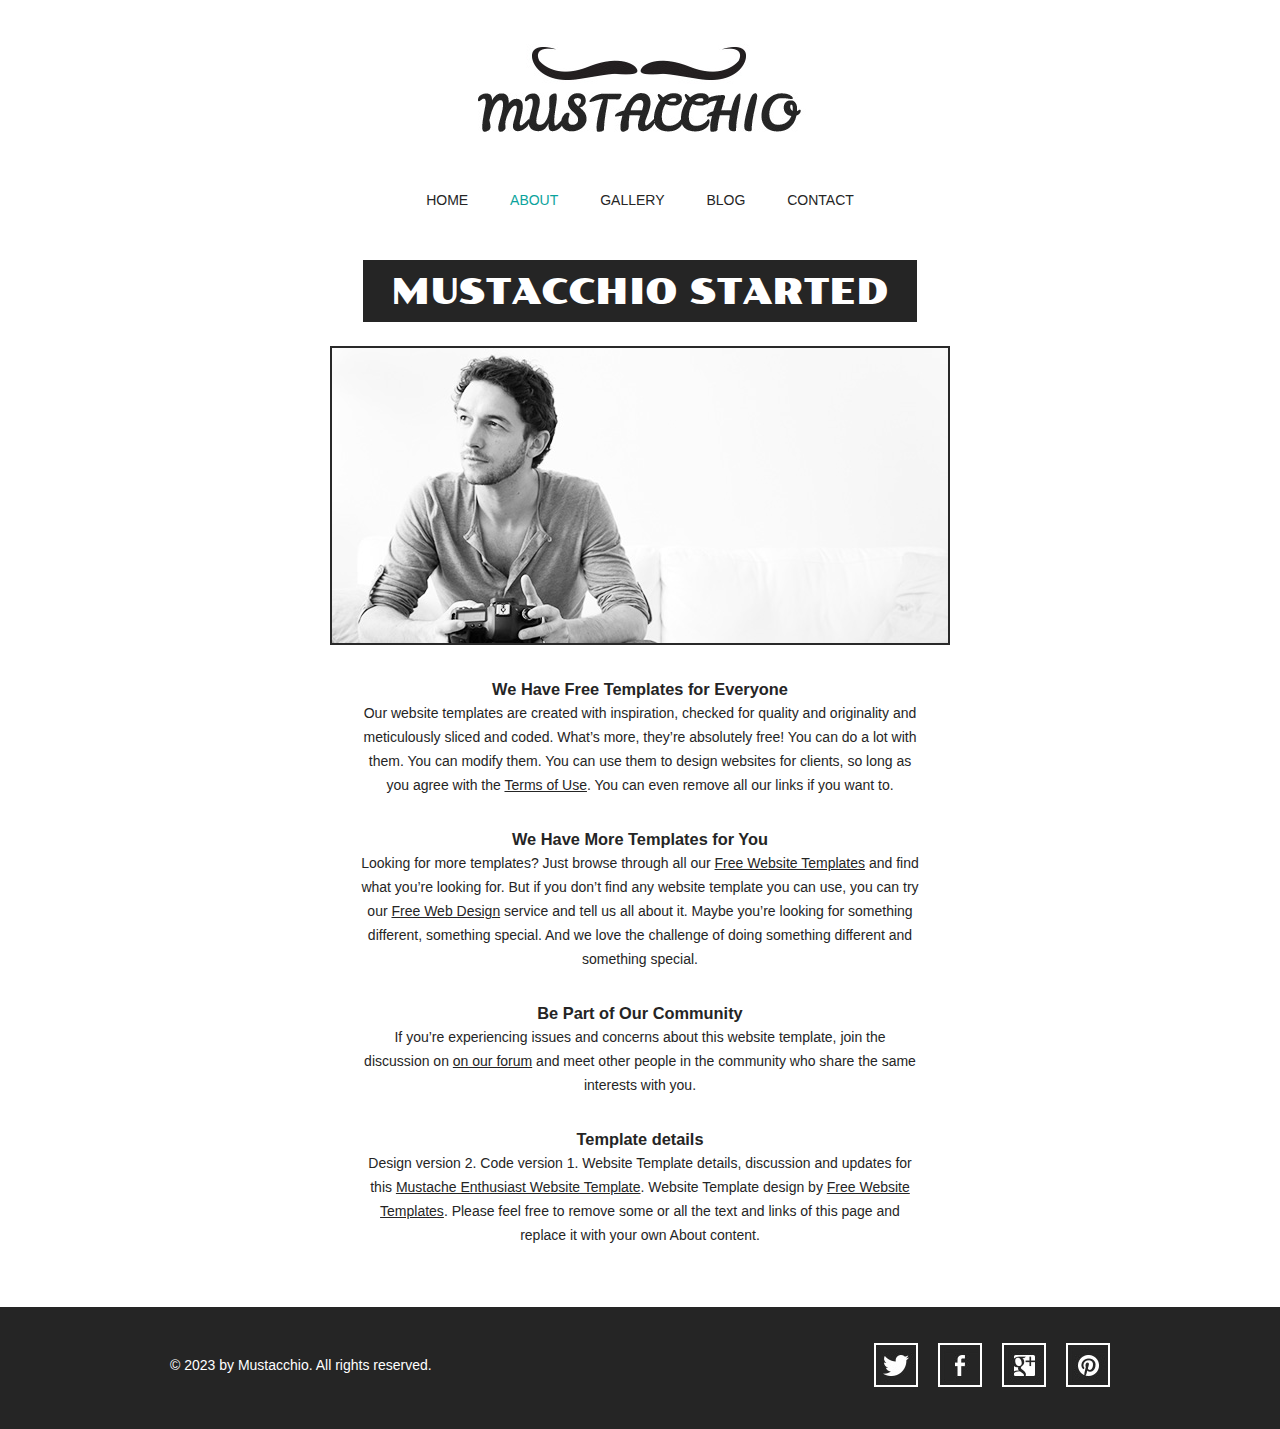
==== about.html @ e272ff6d "Added files via upload" ====
<!doctype html>
<!-- Website Template by freewebsitetemplates.com -->
<html>
<head>
	<meta charset="UTF-8">
	<meta name="viewport" content="width=device-width, initial-scale=1.0">
	<title>About - Mustache Enthusiast</title>
	<link rel="stylesheet" type="text/css" href="css/style.css">
	<link rel="stylesheet" type="text/css" href="css/mobile.css" media="screen and (max-width : 568px)">
	<script type="text/javascript" src="js/mobile.js"></script>
</head>
<body>
	<div id="header">
		<a href="index.html" class="logo">
			<img src="images/logo.jpg" alt="">
		</a>
		<ul id="navigation">
			<li>
				<a href="index.html">home</a>
			</li>
			<li class="selected">
				<a href="about.html">about</a>
			</li>
			<li>
				<a href="gallery.html">gallery</a>
			</li>
			<li>
				<a href="blog.html">blog</a>
			</li>
			<li>
				<a href="contact.html">contact</a>
			</li>
		</ul>
	</div>
	<div id="body">
		<h1><span>mustacchio started</span></h1>
		<div>
			<img src="images/photographer.jpg" alt="">
			<div class="article">
				<h3>We Have Free Templates for Everyone</h3>
				<p>
					Our website templates are created with inspiration, checked for quality and originality and meticulously sliced and coded. What’s more, they’re absolutely free! You can do a lot with them. You can modify them. You can use them to design websites for clients, so long as you agree with the <a href="http://www.freewebsitetemplates.com/about/terms/">Terms of Use</a>. You can even remove all our links if you want to.
				</p>
				<h3>We Have More Templates for You</h3>
				<p>
					Looking for more templates? Just browse through all our <a href="http://www.freewebsitetemplates.com/">Free Website Templates</a> and find what you’re looking for. But if you don’t find any website template you can use, you can try our <a href="http://www.freewebsitetemplates.com/freewebdesign/">Free Web Design</a> service and tell us all about it. Maybe you’re looking for something different, something special. And we love the challenge of doing something different and something special.
				</p>
				<h3>Be Part of Our Community</h3>
				<p>
					If you’re experiencing issues and concerns about this website template, join the discussion on <a href="http://www.freewebsitetemplates.com/forums/">on our forum</a> and meet other people in the community who share the same interests with you.
				</p>
				<h3>Template details</h3>
				<p>
					Design version 2. Code version 1. Website Template details, discussion and updates for this <a href="http://www.freewebsitetemplates.com/discuss/mustacheenthusiast/">Mustache Enthusiast Website Template</a>. Website Template design by <a href="http://www.freewebsitetemplates.com/">Free Website Templates</a>. Please feel free to remove some or all the text and links of this page and replace it with your own About content.
				</p>
			</div>
		</div>
	</div>
	<div id="footer">
		<div>
			<p>&copy; 2023 by Mustacchio. All rights reserved.</p>
			<ul>
				<li>
					<a href="http://freewebsitetemplates.com/go/twitter/" id="twitter">twitter</a>
				</li>
				<li>
					<a href="http://freewebsitetemplates.com/go/facebook/" id="facebook">facebook</a>
				</li>
				<li>
					<a href="http://freewebsitetemplates.com/go/googleplus/" id="googleplus">googleplus</a>
				</li>
				<li>
					<a href="http://pinterest.com/fwtemplates/" id="pinterest">pinterest</a>
				</li>
			</ul>
		</div>
	</div>
</body>
</html>
---- css/style.css ----
/* Website Template by freewebsitetemplates.com */
@font-face {
	font-family: 'poller_oneregular';
	src: url('../fonts/pollerone/pollerone-webfont.eot');
	src: url('../fonts/pollerone/pollerone-webfont.eot?#iefix') format('embedded-opentype'),
		 url('../fonts/pollerone/pollerone-webfont.woff') format('woff'),
		 url('../fonts/pollerone/pollerone-webfont.ttf') format('truetype'),
		 url('../fonts/pollerone/pollerone-webfont.svg#poller_oneregular') format('svg');
}
@font-face {
	font-family: 'leckerli_oneregular';
	src: url('../fonts/leckerlione/leckerlione-regular-webfont.eot');
	src: url('../fonts/leckerlione/leckerlione-regular-webfont.eot?#iefix') format('embedded-opentype'),
		 url('../fonts/leckerlione/leckerlione-regular-webfont.woff') format('woff'),
		 url('../fonts/leckerlione/leckerlione-regular-webfont.ttf') format('truetype'),
		 url('../fonts/leckerlione/leckerlione-regular-webfont.svg#leckerli_oneregular') format('svg');
}

body {
	background: #fff;
	font-family: Arial, Helvetica, sans-serif;
	font-size: 14px;
	font-weight: normal;
	line-height: 1;
	margin: 0;
	min-width: 960px;
	padding: 0;
}
p {
	color: #252525;
	line-height: 24px;
	margin: 0;
	padding: 0;
}
p a {
	color: #252525;
	text-decoration: underline;
}
p a:hover {
	color: #898989;
}
#header {
	margin: 0 auto;
	padding: 44px 0 50px;
	text-align: center;
	width: 960px;
}
#header a.logo {
	display: block;
	margin: 0 auto;
	padding: 0;
	width: 340px;
}
#header a.logo img {
	border: 0;
	display: block;
	margin: 0;
	padding: 0;
}
#header ul {
	margin: 0;
	padding: 56px 0 0;
}
#header ul li {
	display: inline;
	list-style: none;
	margin: 0;
	padding: 0 19px;
}
#header ul li a {
	color: #252525;
	display: inline-block;
	font-family: "Arial Black", Gadget, sans-serif;
	font-size: 14px;
	font-weight: normal;
	margin: 0;
	padding: 0 0 3px;
	text-decoration: none;
	text-transform: uppercase;
}
#header ul li a:hover, #header ul li.selected a {
	color: #0ba39c;
}
#body {
	margin: 0;
	padding: 0 0 30px;
	text-align: center;
}
#body h1 {
	color: #fff;
	display: inline;
	font-family: poller_oneregular;
	font-size: 35px;
	font-weight: normal;
	margin: 0;
	padding: 0;
	text-transform: uppercase;
}
#body h1 span {
	background: #252525;
	display: inline-block;
	padding: 15px 28px 12px;
}
#body > div {
	margin: 0 auto;
	padding: 0;
	width: 960px;
}
#body > div img {
	border: 2px solid #292929;
	margin: 24px 0 0;
	padding: 0;
}
#body > div .article {
	margin: 0 auto;
	padding: 30px 30px 0;
	width: 560px;
}
#body > div .article h2 {
	font-family: "Arial Black", Gadget, sans-serif;
	font-size: 25px;
	font-weight: normal;
	margin: 0 0 30px;
}
#body > div .article h3 {
	color: #252525;
	line-height: 24px;
	margin: 0;
	padding: 0;
}
#body > div .article h4 {
	background: #252525;
	color: #fff;
	display: inline-block;
	font-family: "Arial Black", Gadget, sans-serif;
	font-size: 25px;
	font-weight: normal;
	margin: 0 0 30px;
	padding: 8px 27px 10px;
}
#body > div .article p {
	margin: 0 0 30px;
}
#body div ul {
	margin: 0;
	padding: 24px 10px 0;
	width: 940px;
}
#body div ul li {
	border: 2px solid #1a1a1a;
	display: block;
	list-style: none;
	margin: 0 0 13px;
	overflow: hidden;
	padding: 0;
}
#body div ul li .figure {
	border-right: 2px solid #1a1a1a;
	float: left;
	margin: 0;
	padding: 0;
	width: 376px;
}
#body div ul li img {
	border: 0;
	display: block;
	margin: 0;
	padding: 0;
	opacity: 0.8;
	transition: 0.5s ease-in-out;
}
#body div ul li .figure:hover img {
	opacity: 1;
}
#body div ul li div {
	float: left;
	margin: 0;
	padding: 63px 0 20px;
	width: 558px;
}
#body div ul li div h3 {
	color: #252525;
	font-family: "Arial Black", Gadget, sans-serif;
	font-size: 25px;
	font-weight: normal;
	margin: 0;
	padding: 0;
	text-transform: uppercase;
}
#body div ul li div p {
	padding: 30px 30px 18px;
}
#body div ul li div a.more {
	background: #000;
	color: #fff;
	display: inline-block;
	font-family: "Arial Black", Gadget, sans-serif;
	font-size: 18px;
	font-weight: normal;
	margin: 0;
	padding: 8px 28px;
	text-decoration: none;
	text-transform: uppercase;
}
#body div ul li div a.more:hover {
	color: #252525;
	background: #fff;
	border: 2px solid #252525;
}
#body #featured {
	margin: 0 0 13px;
	padding: 0;
	position: relative;
	width: 100%;
}
#body #featured img {
	border: 0;
	display: block;
	margin: 0;
	padding: 0;
	width: 100%;
}
#body #featured div {
	left: 50%;
	margin-left: -480px;
	margin-top: -171px;
	padding: 0 0 0 470px;
	position: absolute;
	top: 50%;
	text-align: left;
	width: 490px;
}
#body #featured div h2 {
	background: #fff;
	color: #000;
	display: inline-block;
	font-family: poller_oneregular;
	font-size: 20px;
	font-weight: normal;
	margin: 0 0 18px;
	padding: 23px 27px 20px;
	text-transform: uppercase;
}
#body #featured div span {
	background: #252525;
	color: #fff;
	display: inline-block;
	font-size: 20px;
	margin: 7px 0;
	padding: 12px 27px;
}
#body #featured div a {
	background: #0ba39c;
	color: #fff;
	display: inline-block;
	font-size: 16px;
	margin: 15px 0 0;
	padding: 26px 27px 22px;
	text-align: center;
	text-decoration: none;
	text-transform: uppercase;
}
#body #featured div a:hover {
	background: #1fc3bc;
}
#body > ul {
	margin: 0 auto;
	overflow: hidden;
	padding: 24px 0 0;
	width: 960px;
}
#body > ul li {
	display: block;
	float: left;
	margin: 0 10px 20px;
	padding: 0;
	width: 300px;
}
#body > ul li a {
	color: #000;
	display: block;
	font-family: poller_oneregular;
	font-size: 20px;
	font-weight: normal;
	margin: 0;
	padding: 0;
	text-align: center;
	text-decoration: none;
	text-transform: uppercase;
}
#body > ul li a img {
	border: 2px solid #1a1a1a;
	display: block;
	margin: 0;
	padding: 0;
	opacity: .8;
	transition: 0.5s ease-in-out;
}
#body > ul li a:hover img {
	opacity: 1;
}
#body > ul li a span {
	display: block;
	margin: 0;
	padding: 33px 0 0;
}
#body form {
	margin: 0 auto;
	padding: 24px 0 0;
	width: 620px;
}
#body form input, #body form textarea {
	border: 2px solid #252525;
	color: #252525;
	font-family: Arial, Helvetica, sans-serif;
	font-size: 15px;
	font-weight: normal;
	margin: 0 0 37px;
	padding: 20px 10px;
	text-align: center;
	text-transform: uppercase;
	width: 596px;
}
#body form textarea {
	height: 175px;
	overflow: auto;
	resize: none;
}
#body form #send {
	background: #252525;
	color: #fff;
	font-family: "Arial Black", Gadget, sans-serif;
	font-size: 15px;
	font-weight: normal;
	display: inline-block;
	padding: 20px 28px;
	width: auto;
}
#body form #send:hover {
	background: #fff;
	color: #252525;
	cursor: pointer;
}
#footer {
	background: #252525;
	margin: 0;
	padding: 36px 0 42px;
}
#footer div {
	margin: 0 auto;
	overflow: hidden;
	padding: 0;
	width: 960px;
}
#footer div p {
	color: #fff;
	float: left;
	line-height: 44px;
	margin: 0 0 0 10px;
	padding: 0;
}
#footer div ul {
	display: block;
	float: right;
	margin: 0;
	overflow: hidden;
	padding: 0;
	width: 256px;
}
#footer div ul li {
	display: block;
	float: left;
	list-style: none;
	margin: 0 10px;
	padding: 0;
	width: 44px;
}
#footer div ul li a {
	background: url(../images/icons.jpg) no-repeat 0 0;
	display: block;
	height: 44px;
	margin: 0;
	padding: 0;
	text-indent: -99999px;
	width: 44px;
}
#footer div ul li #twitter {
	background-position: 0 0;
}
#footer div ul li #twitter:hover {
	background-position: -44px 0;
}
#footer div ul li #facebook {
	background-position: 0 -44px;
}
#footer div ul li #facebook:hover {
	background-position: -44px -44px;
}
#footer div ul li #googleplus {
	background-position: 0 -88px;
}
#footer div ul li #googleplus:hover {
	background-position: -44px -88px;
}
#footer div ul li #pinterest {
	background-position: 0 -132px;
}
#footer div ul li #pinterest:hover {
	background-position: -44px -132px;
}
---- css/mobile.css ----
/* Website Template by freewebsitetemplates.com */
body {
	min-width: 0;
}
#header {
	padding: 20px 0;
	position: relative;
	width: 100%;
}
#header a.logo {
	width: 80%;
}
#header a.logo img {
	width: 100%;
}
#mobile-navigation {
	background: url(../images/mobile-menu.png) no-repeat 0 0;
	display: block;
	height: 50px;
	margin: 30px auto 0;
	padding: 0;
	width: 50px;
}
#header ul {
	border: 1px solid #fff;
	display: none;
	left: 50%;
	margin-left: -45%;
	padding: 0;
	position: absolute;
	width: 90%;
	z-index: 1001;
}
#header ul li {
	border-top: 1px solid #fff;
	display: block;
	margin: 0;
	padding: 0;
	position: relative;
}
#header > ul > li:first-child {
	border: 0;
}
#header ul li a {
	background: rgba(11, 163, 156, 0.9);
	color: #fff;
	display: block;
	font-family: Arial, Helvetica, sans-serif;
	font-size: 16px;
	font-weight: normal;
	height: 49px;
	line-height: 49px;
	padding: 0 15px;
	text-align: left;
}
#header ul li a:hover, #header ul li.selected a {
	background: rgba(0, 0, 0, 0.9);
	color: #fff;
}
#header ul ul {
	display: none;
	border: 0;
	height: auto;
	left: 0;
	margin: 0;
	position: relative;
	width: 100%;
}
#header ul ul li a {
	text-indent: 15px;
}
#header ul li span {
	background: rgba(11, 163, 156, 0.9) url(../images/mobile-expand.png) no-repeat 0 0;
	border-left: 1px solid #fff;
	display: block;
	height: 49px;
	position: absolute;
	right: 0;
	top: 0;
	width: 50px;
}
#body {
	width: 100%;
}
#body h1 {
	display: block;
	font-size: 20px;
	margin: 0 auto;
	width: 90%;
}
#body h1 span {
	display: block;
	padding: 3%;
	width: 94%;
}
#body > div {
	padding: 0 5%;
	width: 90%;
}
#body > div img {
	margin: 24px 0 30px;
	width: 98%
}
#body > div .article {
	padding: 0;
	width: 100%;
}
#body > div .article h2, #body > div .article h4 {
	font-size: 18px;
	font-weight: bold;
}
#body #featured {
	overflow: hidden;
	margin: 0 0 20px
}
#body #featured img {
	min-width: 960px;
}
#body #featured div {
	left: 0;
	margin: 0;
	padding: 0 2%;
	position: absolute;
	top: 0;
	text-align: left;
	width: 96%;
}
#body #featured div h2 {
	font-size: 14px;
	font-weight: normal;
	margin: 50px 0 10px;
	padding: 8px 5px;
}
#body #featured div span {
	display: block;
	font-size: 14px;
	margin: 10px 0;
	padding: 10px;
}
#body #featured div a {
	font-size: 14px;
	margin: 5px 0 0;
	padding: 10px;
}
#body > ul {
	overflow: visible;
	padding: 0 5%;
	width: 90%;
}
#body ul.gallery {
	padding: 5% 0;
	overflow: hidden;
	width: 100%;
}
#body > ul li {
	float: none;
	margin: 0;
	width: 100%;
}
#body ul.gallery li {
	float: left;
	margin: 0 0 5% 5%;
	width: 42%;
}
#body > ul li a img {
	width: 98%;
}
#body > ul li a span {
	padding: 15px 0;
}
#body div ul {
	margin: 0;
	padding: 20px 0 0;
	width: 100%;
}
#body div ul li {
	overflow: visible;
	padding: 0 0 20px;
	width: 99%;
}
#body div ul li .figure {
	border: 0;
	display: block;
	float: none;
	margin: 0 0 20px;
	width: 100%;
}
#body div ul li .figure img {
	width: 100%;
}
#body div ul li div {
	float: none;
	padding: 0;
	width: 100%;
}
#body div ul li div a.more:hover {
	height: 14px;
	line-height: 14px;
}
#body form {
	width: 100%;
}
#body form input, #body form textarea {
	margin: 0 0 20px;
	padding: 10px;
	width: 84%;
}
#body form #send {
	padding: 10px;
}
#footer {
	padding: 10px 0 25px;
}
#footer div {
	overflow: visible;
	width: 100%;
}
#footer div p {
	float: none;
	margin: 0;
	text-align: center;
}
#footer div ul {
	float: none;
	margin: 0 auto;
	width: 256px;
}
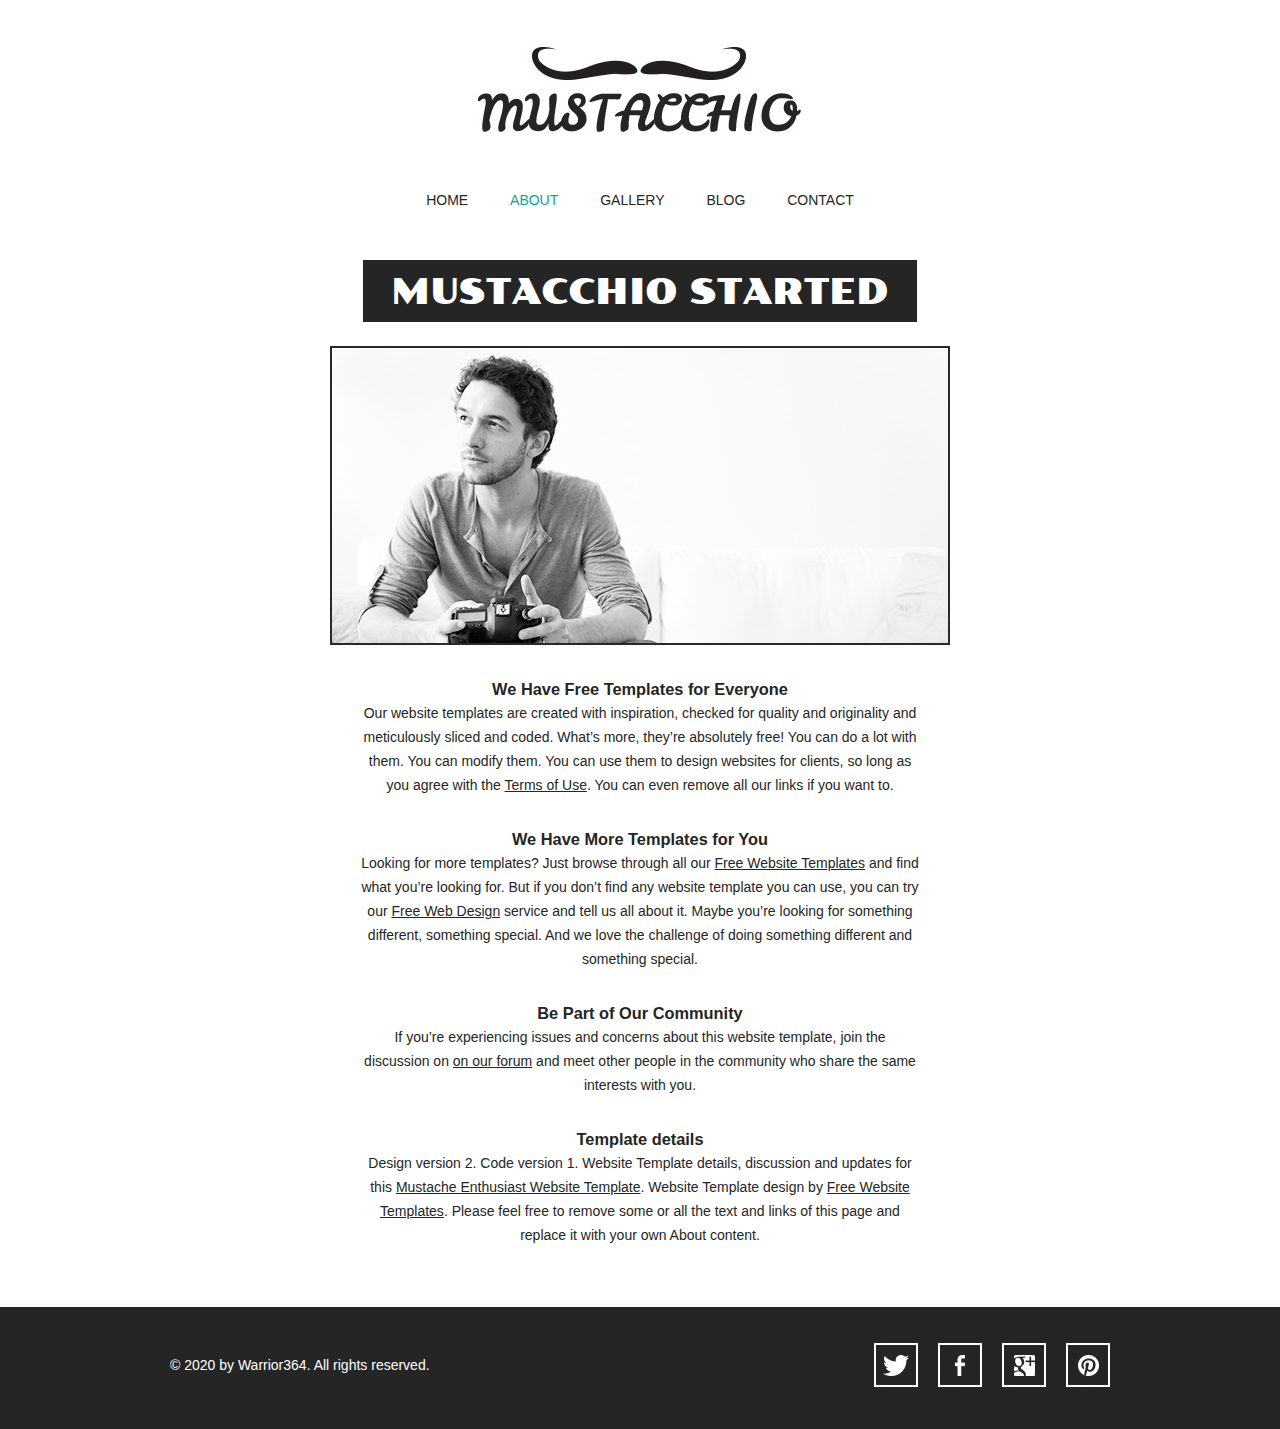
==== commit 3e3b4318: "Update about.html" ====
--- a/about.html
+++ b/about.html
@@ -4,7 +4,7 @@
 <head>
 	<meta charset="UTF-8">
 	<meta name="viewport" content="width=device-width, initial-scale=1.0">
-	<title>About - Mustache Enthusiast</title>
+	<title>The Begining</title>
 	<link rel="stylesheet" type="text/css" href="css/style.css">
 	<link rel="stylesheet" type="text/css" href="css/mobile.css" media="screen and (max-width : 568px)">
 	<script type="text/javascript" src="js/mobile.js"></script>
@@ -58,7 +58,7 @@
 	</div>
 	<div id="footer">
 		<div>
-			<p>&copy; 2023 by Mustacchio. All rights reserved.</p>
+			<p>&copy; 2020 by Warrior364. All rights reserved.</p>
 			<ul>
 				<li>
 					<a href="http://freewebsitetemplates.com/go/twitter/" id="twitter">twitter</a>
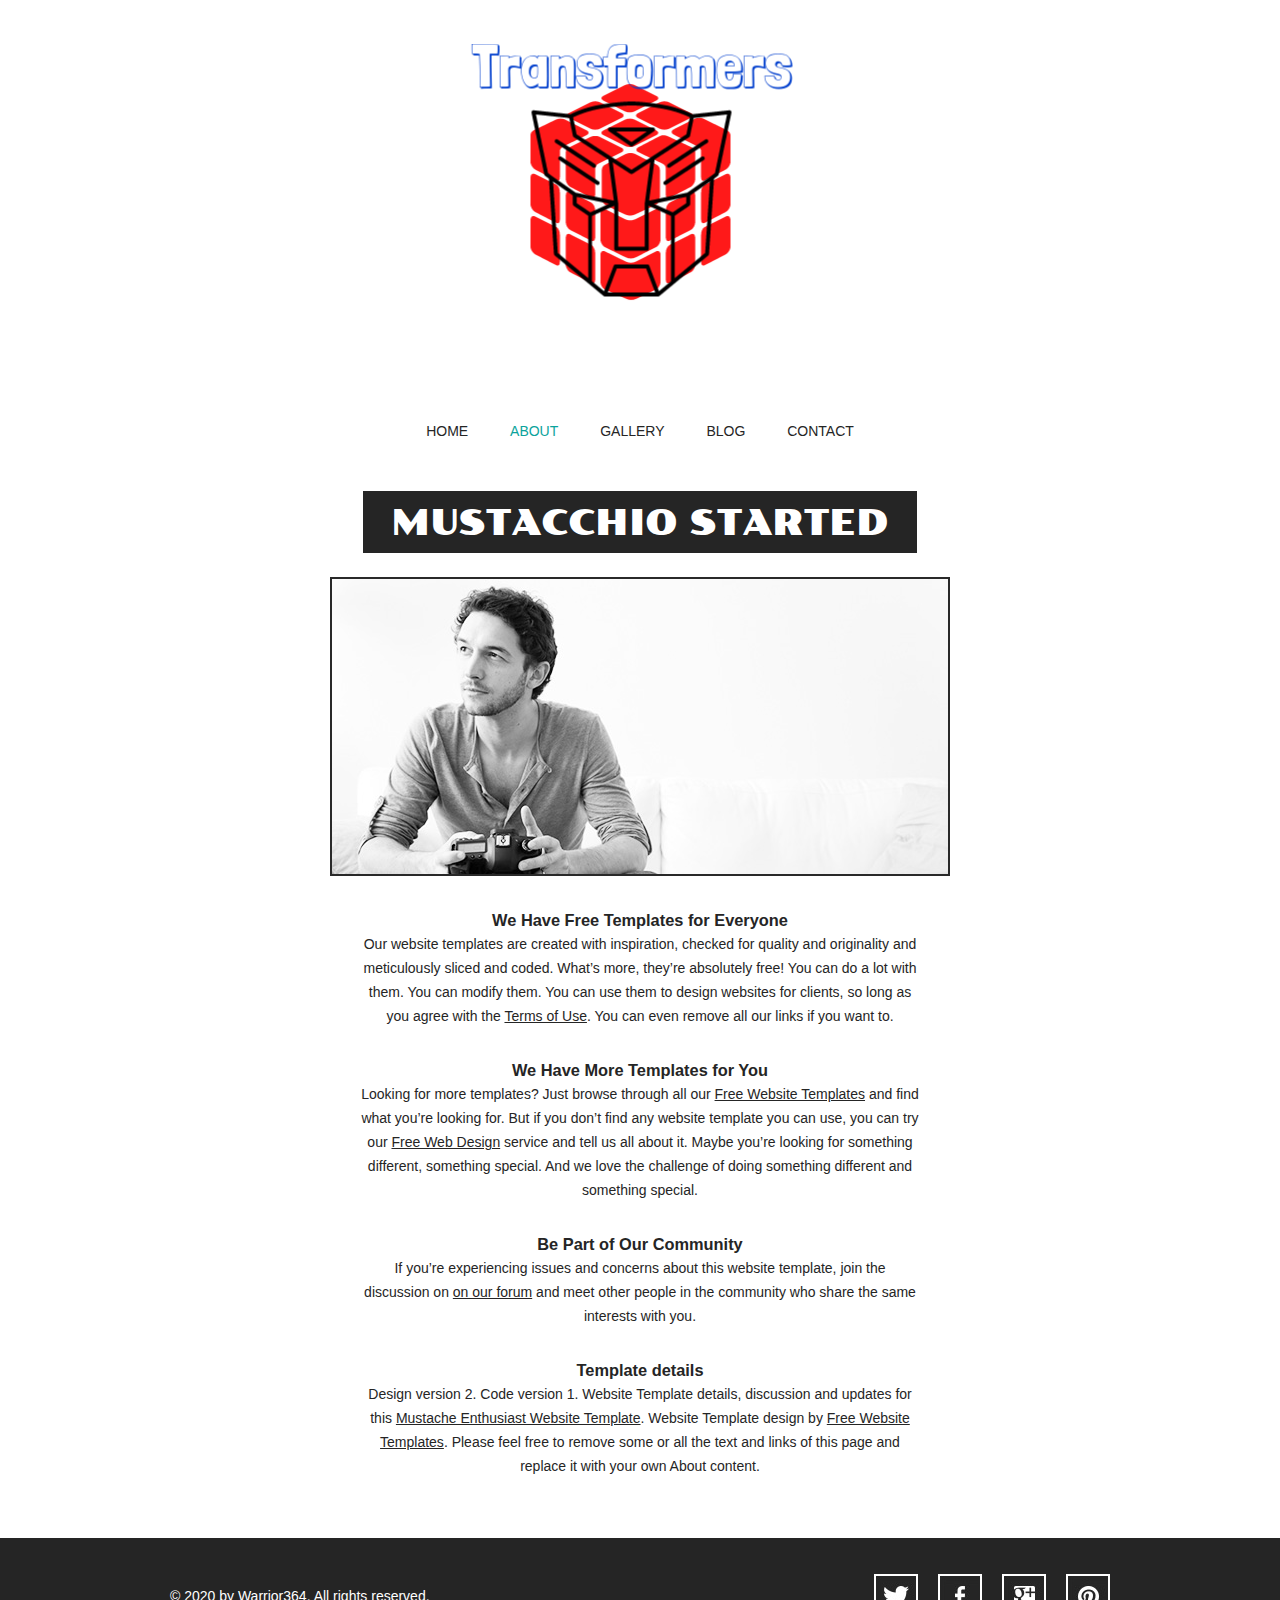
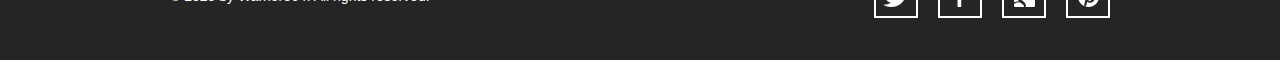
==== commit d019a3c1: "Update about.html" ====
--- a/about.html
+++ b/about.html
@@ -12,7 +12,7 @@
 <body>
 	<div id="header">
 		<a href="index.html" class="logo">
-			<img src="images/logo.jpg" alt="">
+			<img src="images/Drawing.png" alt="">
 		</a>
 		<ul id="navigation">
 			<li>
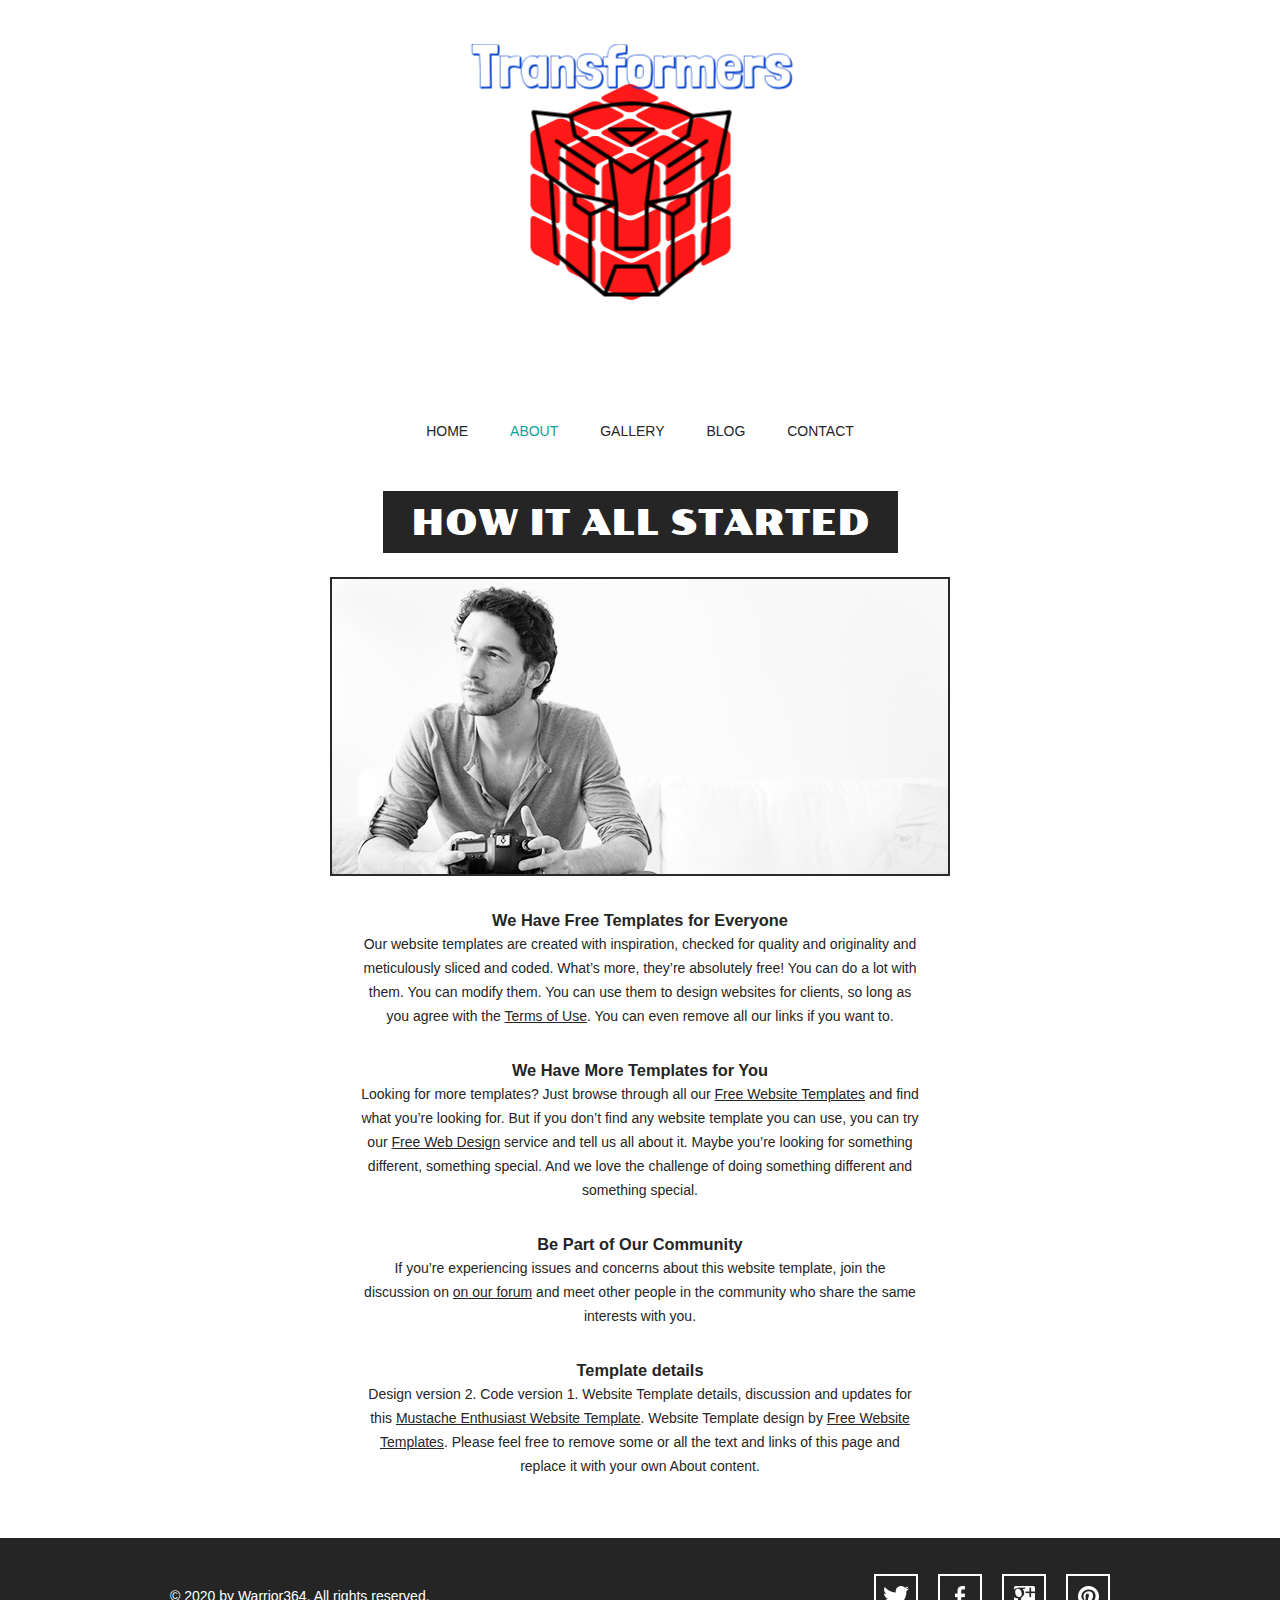
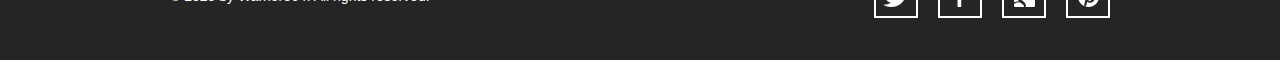
==== commit 632d86b1: "Update about.html" ====
--- a/about.html
+++ b/about.html
@@ -33,7 +33,7 @@
 		</ul>
 	</div>
 	<div id="body">
-		<h1><span>mustacchio started</span></h1>
+		<h1><span>How it all started</span></h1>
 		<div>
 			<img src="images/photographer.jpg" alt="">
 			<div class="article">
